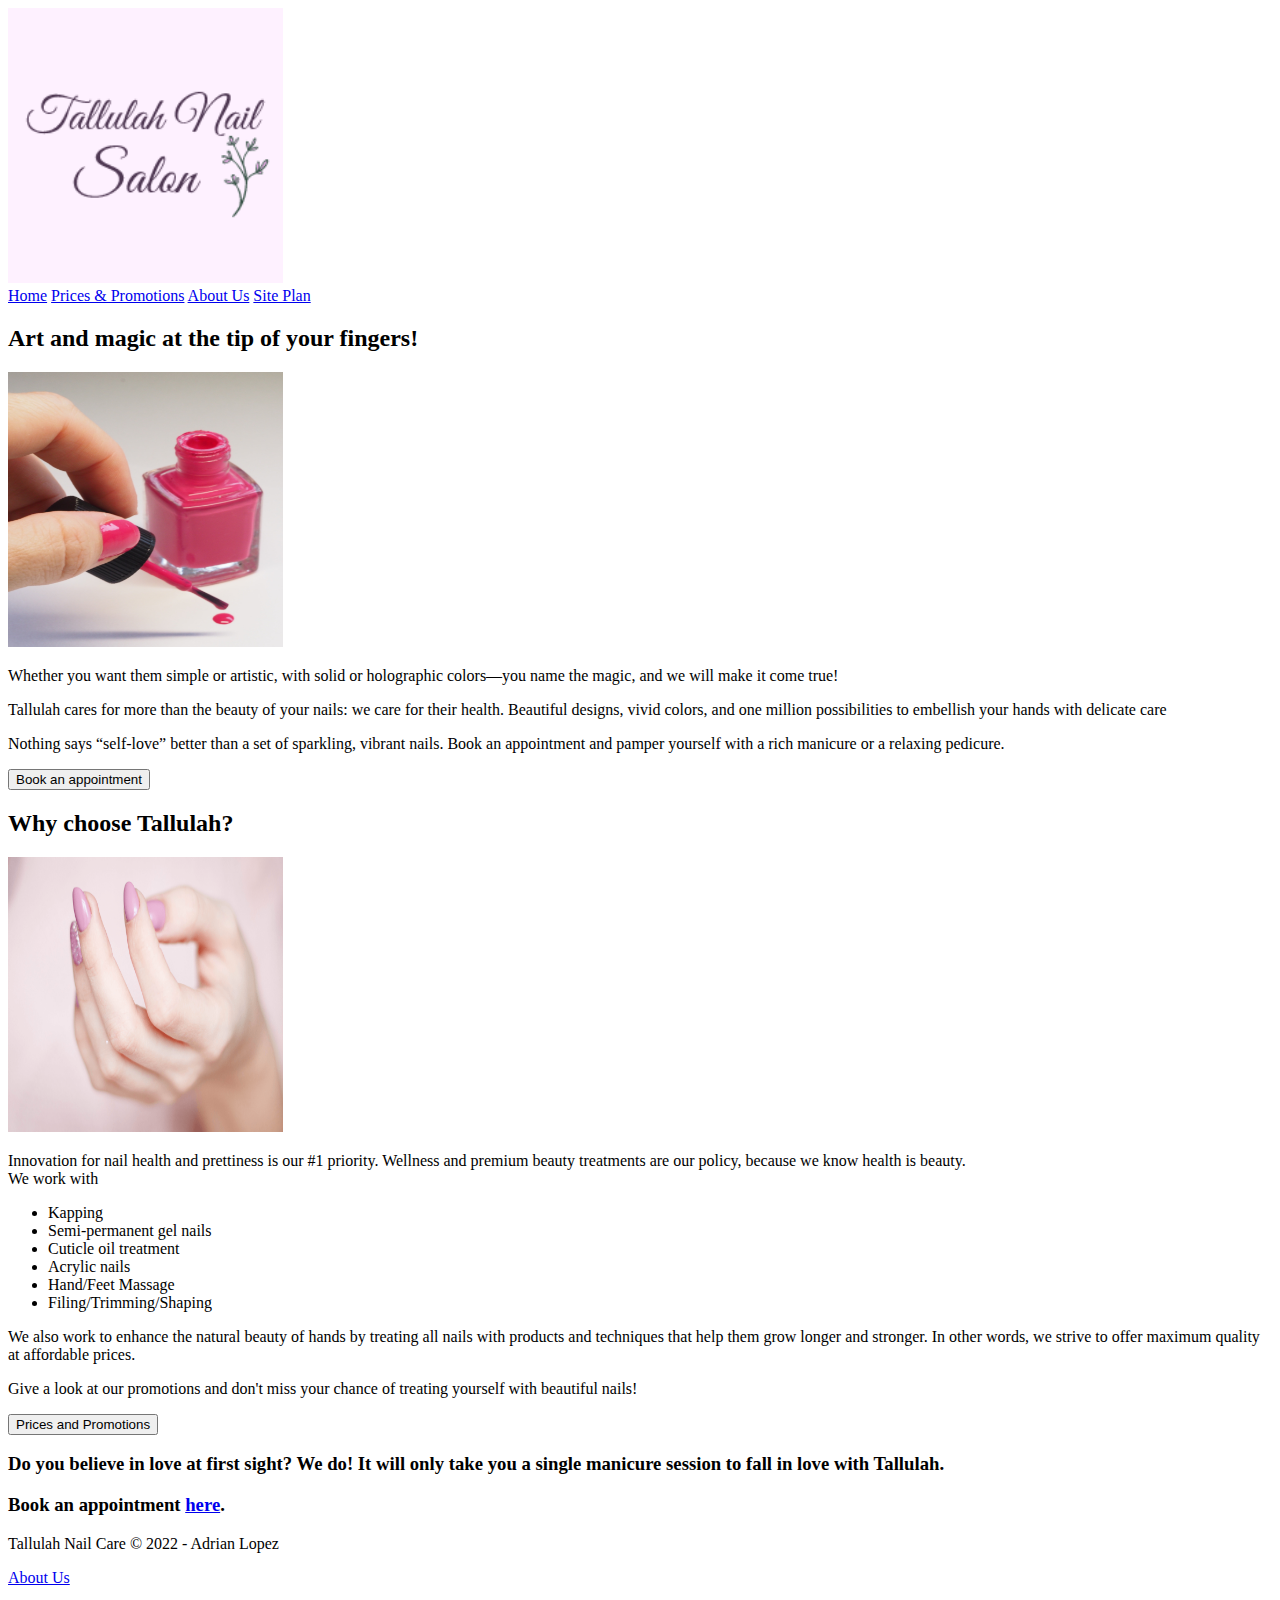
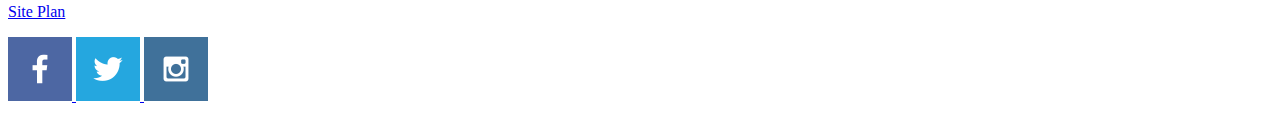
==== nailsalon/index.html @ e10e27c0 "HTML for the personal site pages" ====
<!DOCTYPE html>
<html lang="en">
<head>
    <meta charset="UTF-8">
    <meta http-equiv="X-UA-Compatible" content="IE=edge">
    <meta name="viewport" content="width=device-width, initial-scale=1.0">
    <title> Tallulah Nail Care | Home</title>
    <link rel="stylesheet" href="styles/style.css">
</head>
<body>
  <div>
  <header>
    <a href="index.html">
      <img src="images/logo.png" alt="Tallulah Logo" width=275 height=275>
    </a>
    
    <nav>
      <a href="index.html">Home</a>
      <a href="prices.html">Prices & Promotions</a>
      <a href="aboutus.html">About Us</a>
      <a href="site-plan.html">Site Plan</a>
    </nav>
  </header>

  <main>
    <section>
        <h2>Art and magic at the tip of your fingers!</h2>
      <img src="images/home1.jpg" alt="pink nail polish" width=275 height=275>
      <p>Whether you want them simple or artistic, with solid or holographic colors&#8212;you name the magic, and we will make it come true!</p>
      <p>Tallulah cares for more than the beauty of your nails: we care for their health. Beautiful designs, vivid colors, and one million possibilities to embellish your hands with delicate care</p>
      <p>Nothing says “self-love” better than a set of sparkling, vibrant nails. Book an appointment and pamper yourself with a rich manicure or a relaxing pedicure.</p>
      <button>Book an appointment</button>
    </section>
    <section>
        <h2>Why choose Tallulah?</h2>
      <img src="images/home2.png" alt="hand with pink nails" width=275 height=275>
      <p>Innovation for nail health and prettiness is our #1 priority. Wellness and premium beauty treatments are our policy, because we know health is beauty.<br>
        We work with</p>
        <ul>
        <li>Kapping</li> 
        <li>Semi-permanent gel nails</li>
        <li>Cuticle oil treatment</li>
        <li>Acrylic nails</li>
        <li>Hand/Feet Massage</li>
        <li>Filing/Trimming/Shaping</li>
        </ul>
        <p>We also work to enhance the natural beauty of hands by treating all nails with products and techniques that help them grow longer and stronger. 
            In other words, we strive to offer maximum quality at affordable prices.</p>
        <p>Give a look at our promotions and don&#39;t miss your chance of treating yourself with beautiful nails!</p>
            <button>Prices and Promotions</button>
    </section>
    <section>
        <h3>Do you believe in love at first sight? We do! It will only take you a single manicure session to fall in love with Tallulah.</h3>
        <h3>Book an appointment <a href="aboutus.html">here</a>.</h3>
    </section>
  </main>

  <footer>
    <p>Tallulah Nail Care &copy; 2022 - Adrian Lopez</p>
    <p><a href="aboutus.html">About Us</a></p>
    <p><a href="site-plan.html">Site Plan</a></p>
    <div>
        <a href="https://facebook.com" target="_blank">
            <img src="images/facebook.png" alt="fb icon">
        </a>
        <a href="https://twitter.com" target="_blank">
            <img src="images/twitter.png" alt="twitter icon">
        </a>
        <a href="https://instagram.com" target="_blank">
            <img src="images/instagram.png" alt="instagram icon">
        </a>
    </div>
  </footer>
  </div>
</body>
</html>
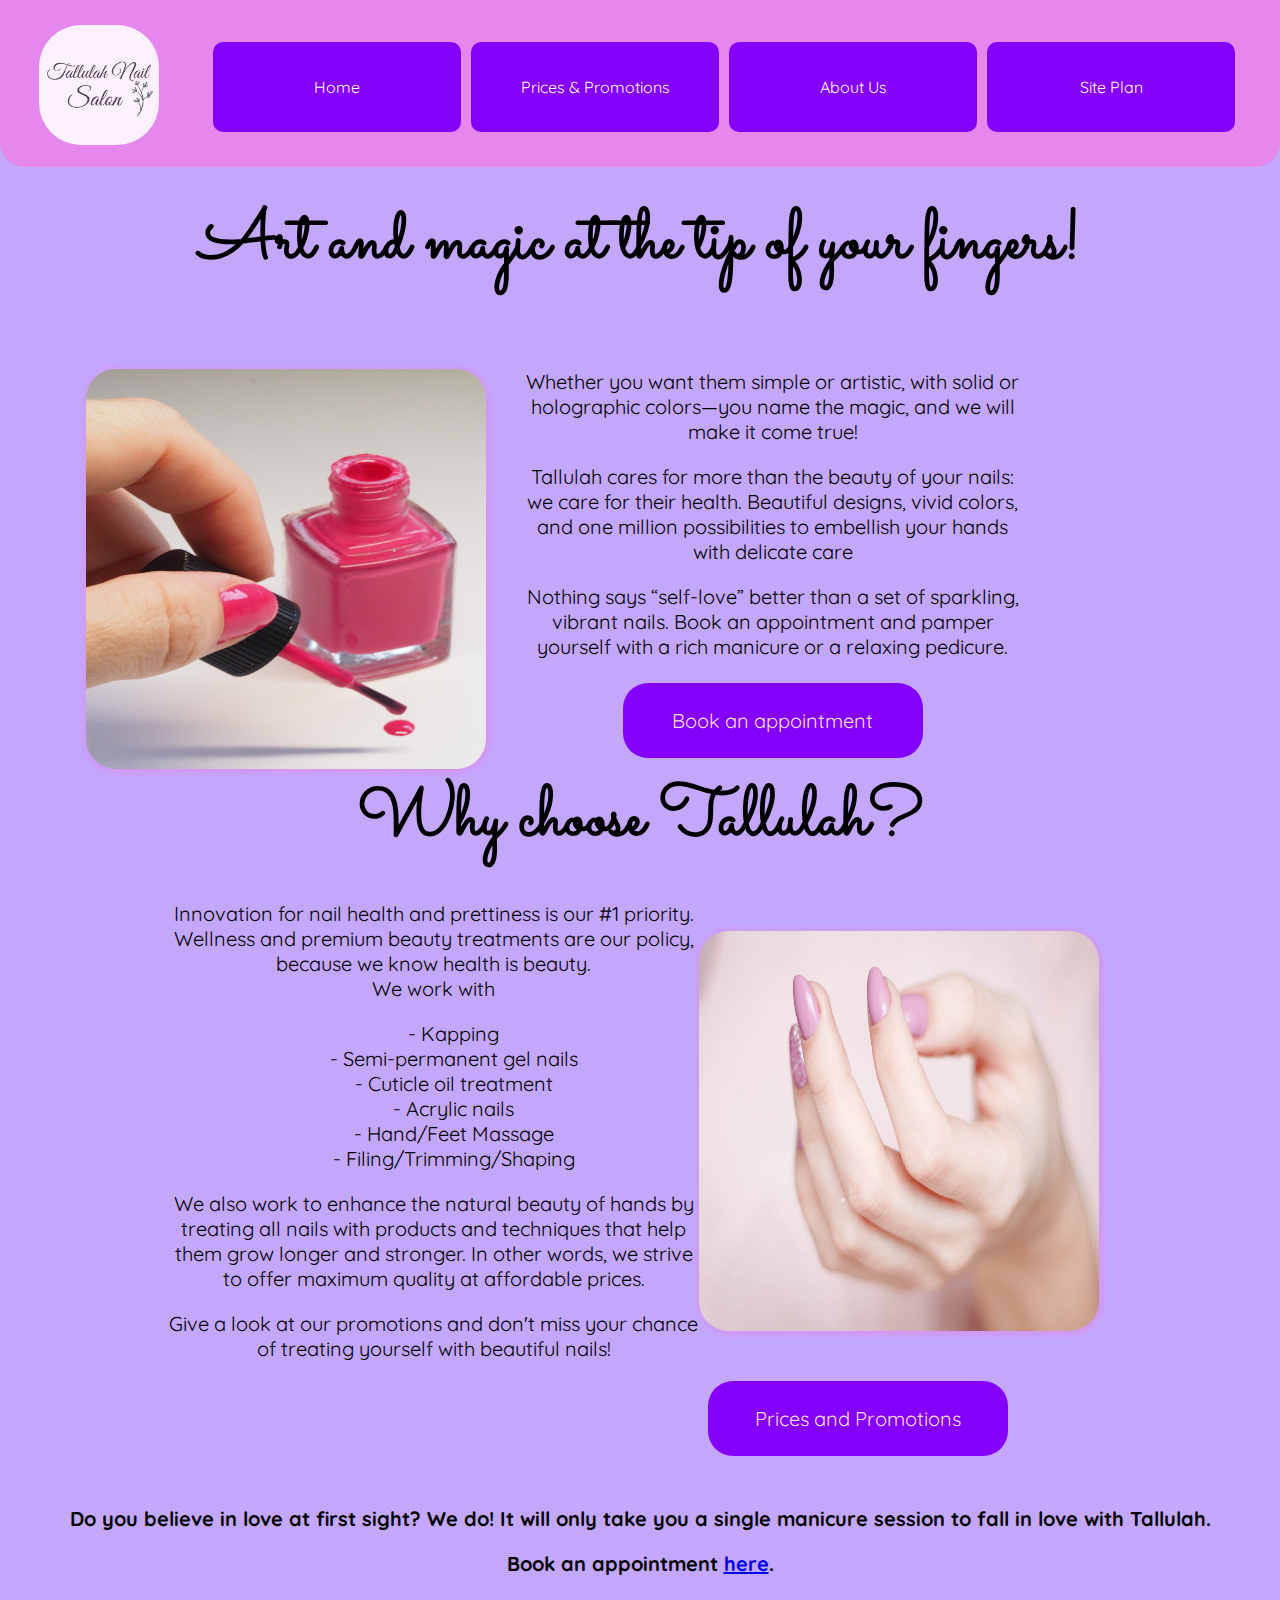
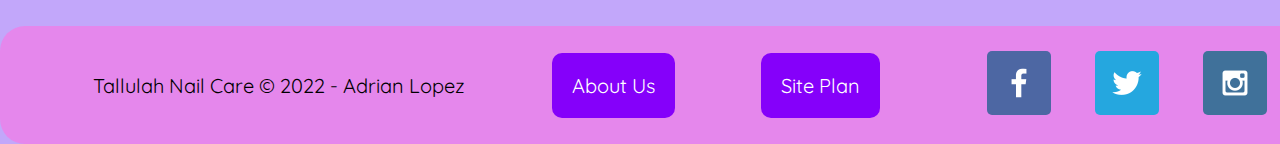
==== commit ad07f13b: "CSS of the Home Page" ====
--- a/nailsalon/index.html
+++ b/nailsalon/index.html
@@ -11,11 +11,11 @@
 <body>
   <div>
   <header>
-    <a href="index.html">
-      <img src="images/logo.png" alt="Tallulah Logo" width=275 height=275>
-    </a>
     
     <nav>
+      <a id="tal_logo" href="index.html">
+        <img src="images/logo.png" class="logo" alt="Tallulah Logo" width=275 height=275>
+      </a>
       <a href="index.html">Home</a>
       <a href="prices.html">Prices & Promotions</a>
       <a href="aboutus.html">About Us</a>
@@ -24,33 +24,41 @@
   </header>
 
   <main>
-    <section>
-        <h2>Art and magic at the tip of your fingers!</h2>
-      <img src="images/home1.jpg" alt="pink nail polish" width=275 height=275>
+    <section class="one">
+        <h2 class="title">Art and magic at the tip of your fingers!</h2>
+      <img src="images/home1.jpg" class="polish" alt="pink nail polish" width=275 height=275>
+      <div id="art">
+        <div class="text1">
       <p>Whether you want them simple or artistic, with solid or holographic colors&#8212;you name the magic, and we will make it come true!</p>
       <p>Tallulah cares for more than the beauty of your nails: we care for their health. Beautiful designs, vivid colors, and one million possibilities to embellish your hands with delicate care</p>
       <p>Nothing says “self-love” better than a set of sparkling, vibrant nails. Book an appointment and pamper yourself with a rich manicure or a relaxing pedicure.</p>
+        </div>
       <button>Book an appointment</button>
+    </div>
     </section>
-    <section>
-        <h2>Why choose Tallulah?</h2>
-      <img src="images/home2.png" alt="hand with pink nails" width=275 height=275>
+    <section class="two">
+        <h2 class="title">Why choose Tallulah?</h2>
+      <div id="choice">
+        <div class="text2">
       <p>Innovation for nail health and prettiness is our #1 priority. Wellness and premium beauty treatments are our policy, because we know health is beauty.<br>
         We work with</p>
         <ul>
-        <li>Kapping</li> 
-        <li>Semi-permanent gel nails</li>
-        <li>Cuticle oil treatment</li>
-        <li>Acrylic nails</li>
-        <li>Hand/Feet Massage</li>
-        <li>Filing/Trimming/Shaping</li>
+        <li>- Kapping</li> 
+        <li>- Semi-permanent gel nails</li>
+        <li>- Cuticle oil treatment</li>
+        <li>- Acrylic nails</li>
+        <li>- Hand/Feet Massage</li>
+        <li>- Filing/Trimming/Shaping</li>
         </ul>
         <p>We also work to enhance the natural beauty of hands by treating all nails with products and techniques that help them grow longer and stronger. 
             In other words, we strive to offer maximum quality at affordable prices.</p>
         <p>Give a look at our promotions and don&#39;t miss your chance of treating yourself with beautiful nails!</p>
-            <button>Prices and Promotions</button>
+      </div>    
+      <img src="images/home2.png" class="polish" alt="hand with pink nails" width=275 height=275>
+        <button class="button2">Prices and Promotions</button>
+      </div>
     </section>
-    <section>
+    <section class="inv">
         <h3>Do you believe in love at first sight? We do! It will only take you a single manicure session to fall in love with Tallulah.</h3>
         <h3>Book an appointment <a href="aboutus.html">here</a>.</h3>
     </section>
@@ -60,7 +68,7 @@
     <p>Tallulah Nail Care &copy; 2022 - Adrian Lopez</p>
     <p><a href="aboutus.html">About Us</a></p>
     <p><a href="site-plan.html">Site Plan</a></p>
-    <div>
+    <div class="sm">
         <a href="https://facebook.com" target="_blank">
             <img src="images/facebook.png" alt="fb icon">
         </a>
--- a/nailsalon/styles/style.css
+++ b/nailsalon/styles/style.css
@@ -0,0 +1,188 @@
+@import url('https://fonts.googleapis.com/css2?family=Quicksand&family=Sacramento&display=swap');
+
+
+body{
+    background-color: #C2A7FA;
+    margin: 0px;
+    padding: 20px 0 0 0;
+    max-width: 100%;
+}
+
+header{
+    background-color: #e587ec;
+    width: 100%;
+    height: 12em;
+    z-index: 999;
+    border-radius: 25px;
+}
+
+h2{
+    font-family: Sacramento, Quicksand, Helvetica;
+    font-size: 70px;
+    text-align: center;
+}
+
+p, ul, h3{
+    font-family: Quicksand, Helvetica, sans-serif;
+    font-size: 20px;
+}
+
+ul{
+    list-style-type: none;
+}
+
+.logo {
+    width: 120px;
+    height: 120px;
+    margin: 0;
+    border-radius: 35%;
+}
+
+#tal_logo{
+    padding-top: 5px;
+    justify-self: center;
+    align-self: center;
+    background-color: transparent;
+    padding: 50px;
+    margin: 0 -30px 0 10px;
+}
+
+nav{
+    max-width: 100%;
+    display: grid;
+    grid-template-columns: 1fr 1fr 1fr 1fr 1fr;
+    column-gap: 10px;
+    padding: 0;
+    margin: -45px;
+}
+
+nav a {
+    text-align: center;
+    align-self: center;
+    background-color: #8500FA;
+    color: white;
+    text-decoration: none;
+    padding: 35px;
+    border-radius: 10px;
+    font-family: Quicksand, Helvetica, sans-serif;
+}
+
+nav a:hover, button:hover, footer a:hover{
+    background-color: #f8deda;
+    color: #428184;
+}
+
+button:hover{
+    transition: box-shadow .3s;
+    box-shadow: 3px 3px 10px #e587ec;
+}
+
+section{
+    justify-content: center;
+    margin: 50px;
+}
+
+.polish{
+    width: 400px;
+    height: 400px;
+    border-radius: 30px;
+    margin: 20px auto;
+    align-self: center;
+    transition: box-shadow 0s;
+    box-shadow: 1px 1px 8px #e587ec;
+}
+
+.one{
+    display: grid;
+    grid-template-rows: 25% 1fr;
+    grid-template-columns: 40% 1fr 1fr 1fr;
+}
+
+.title{
+    margin-top: -25px;
+    grid-column: 1/5;
+    margin-bottom: 10px;
+}
+
+#art{
+    grid-column: 2/4;
+    grid-row: 2/3;
+    max-height: 200px;
+    display: grid;
+    grid-template-rows: 1fr 1fr 1fr 1fr;
+    grid-template-columns: 1fr 1fr 1fr;
+    grid-gap: 2px;
+}
+
+.text1{
+    min-width: 300px;
+    grid-row: 1/2;
+    grid-column: 1/4;
+    text-align: center;
+}
+
+#choice{
+    display: grid;
+    grid-template-columns: 50% 30% 20%;
+    margin-left: 10%;
+}
+
+.text2{
+    min-width: 300px;
+    grid-row: 1/2;
+    grid-column: 1/2;
+    text-align: center;
+}
+
+button{
+    height: 75px;
+    width: 300px;
+    font-family: Quicksand, Helvetica, sans-serif;
+    font-size: 20px;
+    background-color: #8500FA;
+    color:#f8deda;
+    grid-column: 4/5;
+    border: transparent;
+    border-radius: 25px;
+    grid-row: 3/4;
+    grid-column: 2/3;
+}
+
+.button2{
+    margin: auto;
+}
+
+.inv{
+    text-align: center;
+}
+
+footer {
+    background-color: #e587ec;
+    color: #000000;
+    padding: 25px 50px;
+    margin-top: 50px;
+    display: flex;
+    justify-content: space-around;
+    align-items: center;
+    border-radius: 25px;
+    width: 100%;
+}
+
+footer a{
+    text-align: center;
+    align-self: center;
+    background-color: #8500FA;
+    color: white;
+    text-decoration: none;
+    padding: 20px;
+    border-radius: 10px;
+    font-family: Quicksand, Helvetica, sans-serif;
+}
+
+.sm a{
+    background-color: transparent;
+}
+
+.sm img{
+    border-radius: 5px
+}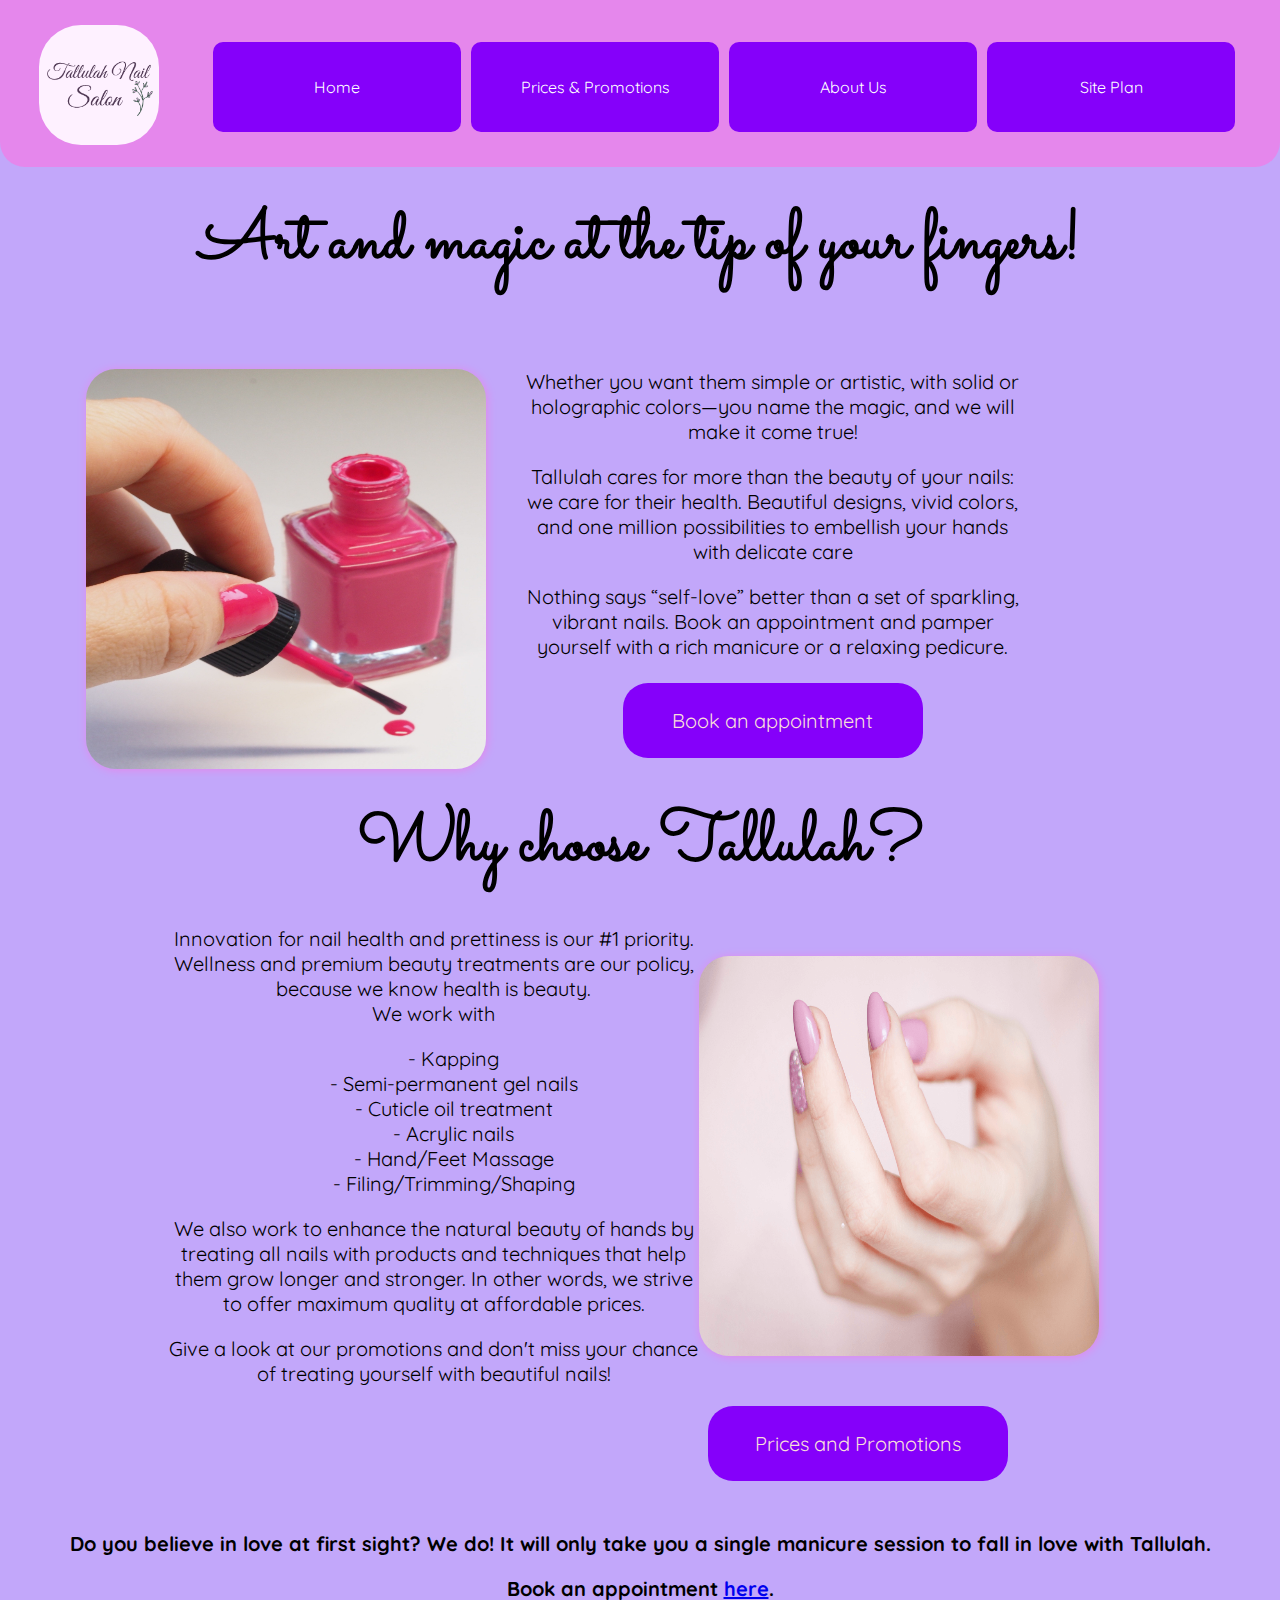
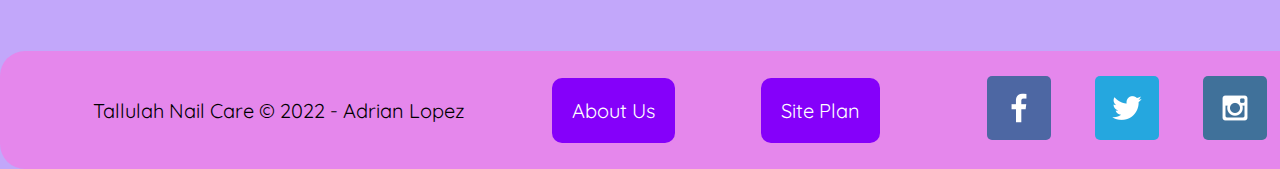
==== commit 66c79f00: "Added "go-to-top" button" ====
--- a/nailsalon/index.html
+++ b/nailsalon/index.html
@@ -9,6 +9,7 @@
     <link rel="stylesheet" href="styles/style.css">
 </head>
 <body>
+
   <div>
   <header>
     
@@ -24,6 +25,7 @@
   </header>
 
   <main>
+    <button onclick="topFunction()" id="myBtn" class="topBtn" title="Go to top">Top</button>
     <section class="one">
         <h2 class="title">Art and magic at the tip of your fingers!</h2>
       <img src="images/home1.jpg" class="polish" alt="pink nail polish" width=275 height=275>
@@ -81,5 +83,25 @@
     </div>
   </footer>
   </div>
+  <script> // Get the button:
+    let mybutton = document.getElementById("myBtn");
+    
+    // When the user scrolls down 20px from the top of the document, show the button
+    window.onscroll = function() {scrollFunction()};
+    
+    function scrollFunction() {
+      if (document.body.scrollTop > 20 || document.documentElement.scrollTop > 20 && document.documentElement.scrollTop < 750) {
+        mybutton.style.display = "block";
+      } else {
+        mybutton.style.display = "none";
+      }
+    }
+    
+    // When the user clicks on the button, scroll to the top of the document
+    function topFunction() {
+      document.body.scrollTop = 0; // For Safari
+      document.documentElement.scrollTop = 0; // For Chrome, Firefox, IE and Opera
+    }
+    </script>
 </body>
 </html>--- a/nailsalon/styles/style.css
+++ b/nailsalon/styles/style.css
@@ -12,7 +12,7 @@
     background-color: #e587ec;
     width: 100%;
     height: 12em;
-    z-index: 999;
+    z-index: 80;
     border-radius: 25px;
 }
 
@@ -96,6 +96,10 @@
     display: grid;
     grid-template-rows: 25% 1fr;
     grid-template-columns: 40% 1fr 1fr 1fr;
+}
+
+.two{
+    margin-top: 75px;
 }
 
 .title{
@@ -185,4 +189,31 @@
 
 .sm img{
     border-radius: 5px
-}+}
+
+#myBtn {
+    display: none; /* Hidden by default */
+    position: fixed; /* Fixed/sticky position */
+    bottom: 20px; /* Place the button at the bottom of the page */
+    right: 30px; /* Place the button 30px from the right */
+    z-index: 99; /* Make sure it does not overlap */
+    border: none; /* Remove borders */
+    outline: none; /* Remove outline */
+    background-color: #8500FA; /* Set a background color */
+    color: white; /* Text color */
+    cursor:pointer; /* Add a mouse pointer on hover */
+    padding: 15px; /* Some padding */
+    border-radius: 10px; /* Rounded corners */
+    font-size: 18px; /* Increase font size */
+  }
+  
+  #myBtn:hover {
+    background-color: #f8deda;
+    color: #428184;
+  }
+
+  .topBtn{
+    width: 10em;
+  }
+
+  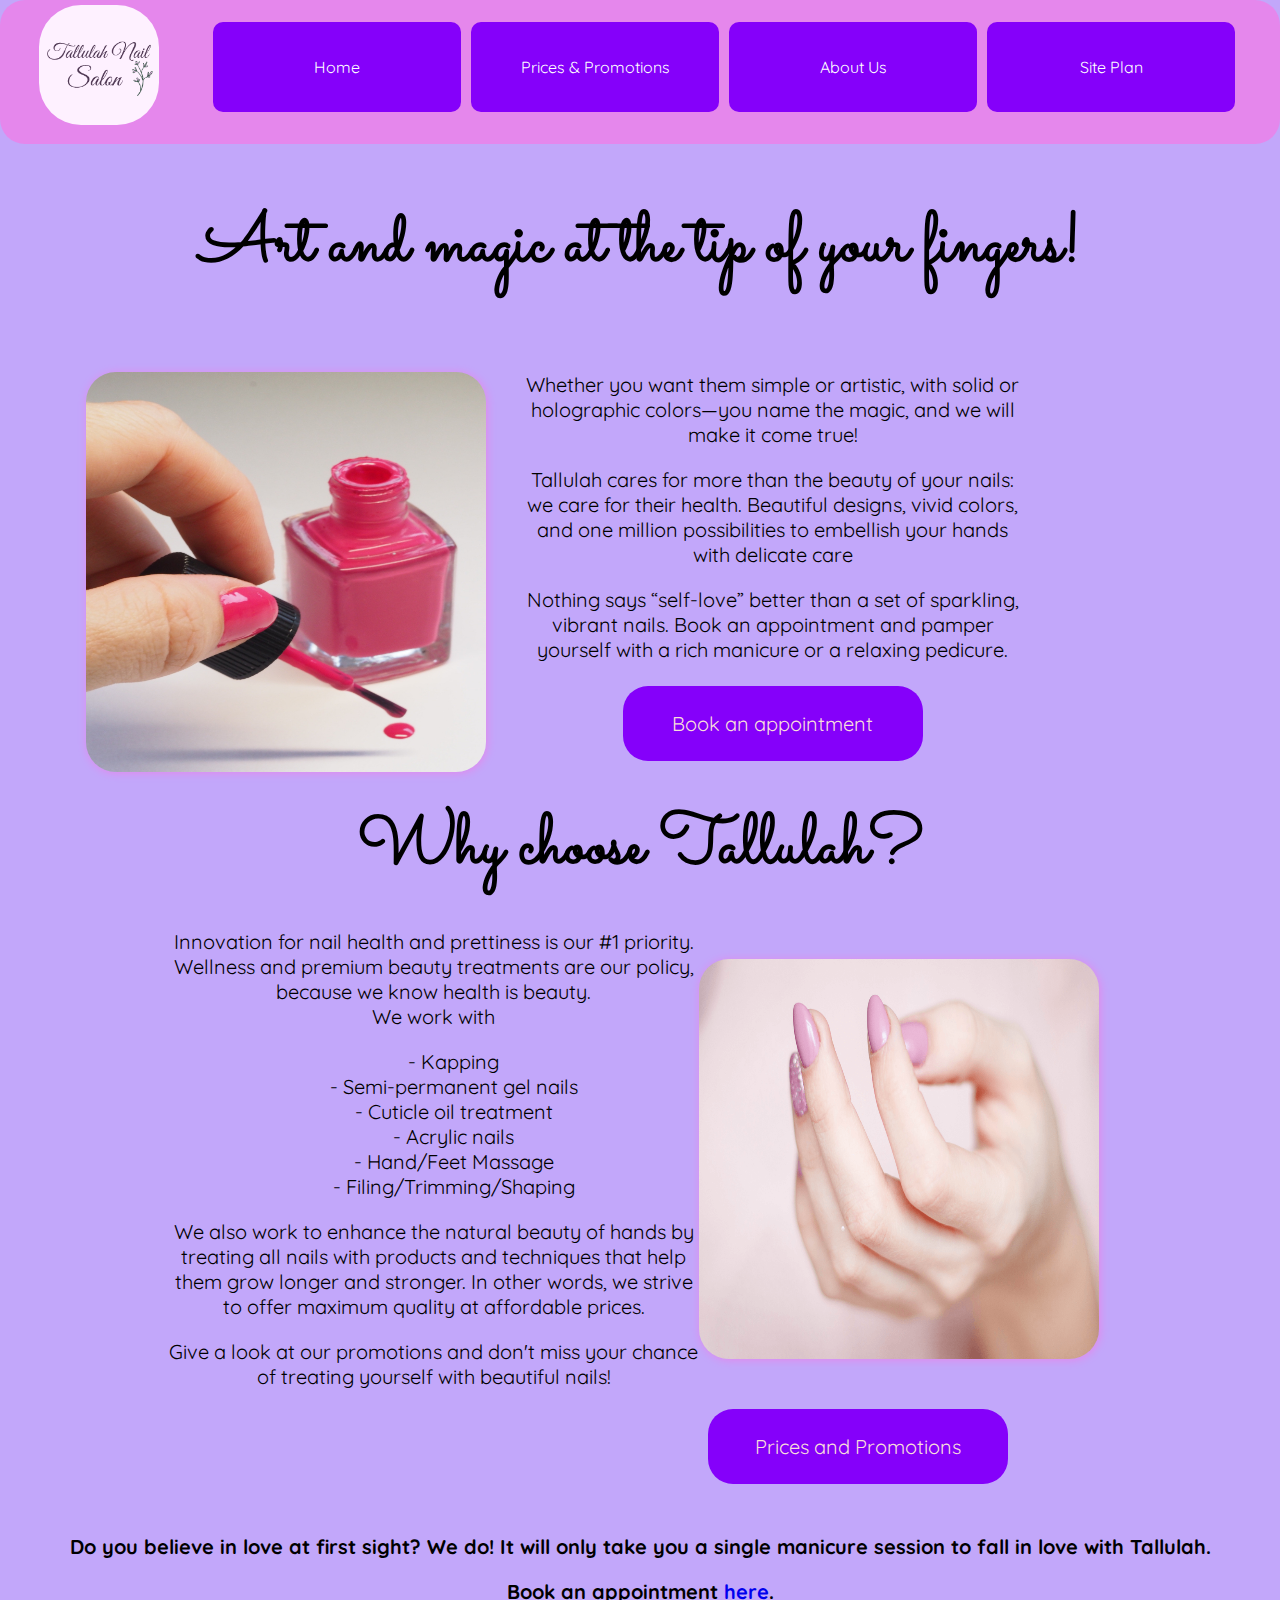
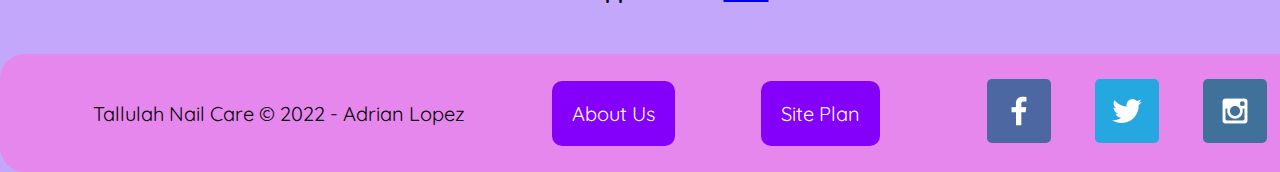
==== commit 9bf22daf: "Add fixed header" ====
--- a/nailsalon/index.html
+++ b/nailsalon/index.html
@@ -25,7 +25,6 @@
   </header>
 
   <main>
-    <button onclick="topFunction()" id="myBtn" class="topBtn" title="Go to top">Top</button>
     <section class="one">
         <h2 class="title">Art and magic at the tip of your fingers!</h2>
       <img src="images/home1.jpg" class="polish" alt="pink nail polish" width=275 height=275>
@@ -83,25 +82,7 @@
     </div>
   </footer>
   </div>
-  <script> // Get the button:
-    let mybutton = document.getElementById("myBtn");
-    
-    // When the user scrolls down 20px from the top of the document, show the button
-    window.onscroll = function() {scrollFunction()};
-    
-    function scrollFunction() {
-      if (document.body.scrollTop > 20 || document.documentElement.scrollTop > 20 && document.documentElement.scrollTop < 750) {
-        mybutton.style.display = "block";
-      } else {
-        mybutton.style.display = "none";
-      }
-    }
-    
-    // When the user clicks on the button, scroll to the top of the document
-    function topFunction() {
-      document.body.scrollTop = 0; // For Safari
-      document.documentElement.scrollTop = 0; // For Chrome, Firefox, IE and Opera
-    }
-    </script>
+
+
 </body>
 </html>--- a/nailsalon/styles/style.css
+++ b/nailsalon/styles/style.css
@@ -11,9 +11,12 @@
 header{
     background-color: #e587ec;
     width: 100%;
-    height: 12em;
+    height: 9em;
     z-index: 80;
     border-radius: 25px;
+    position: fixed; 
+    top: 0; 
+    width: 100%;
 }
 
 h2{
@@ -96,6 +99,7 @@
     display: grid;
     grid-template-rows: 25% 1fr;
     grid-template-columns: 40% 1fr 1fr 1fr;
+    margin-top: 200px;
 }
 
 .two{
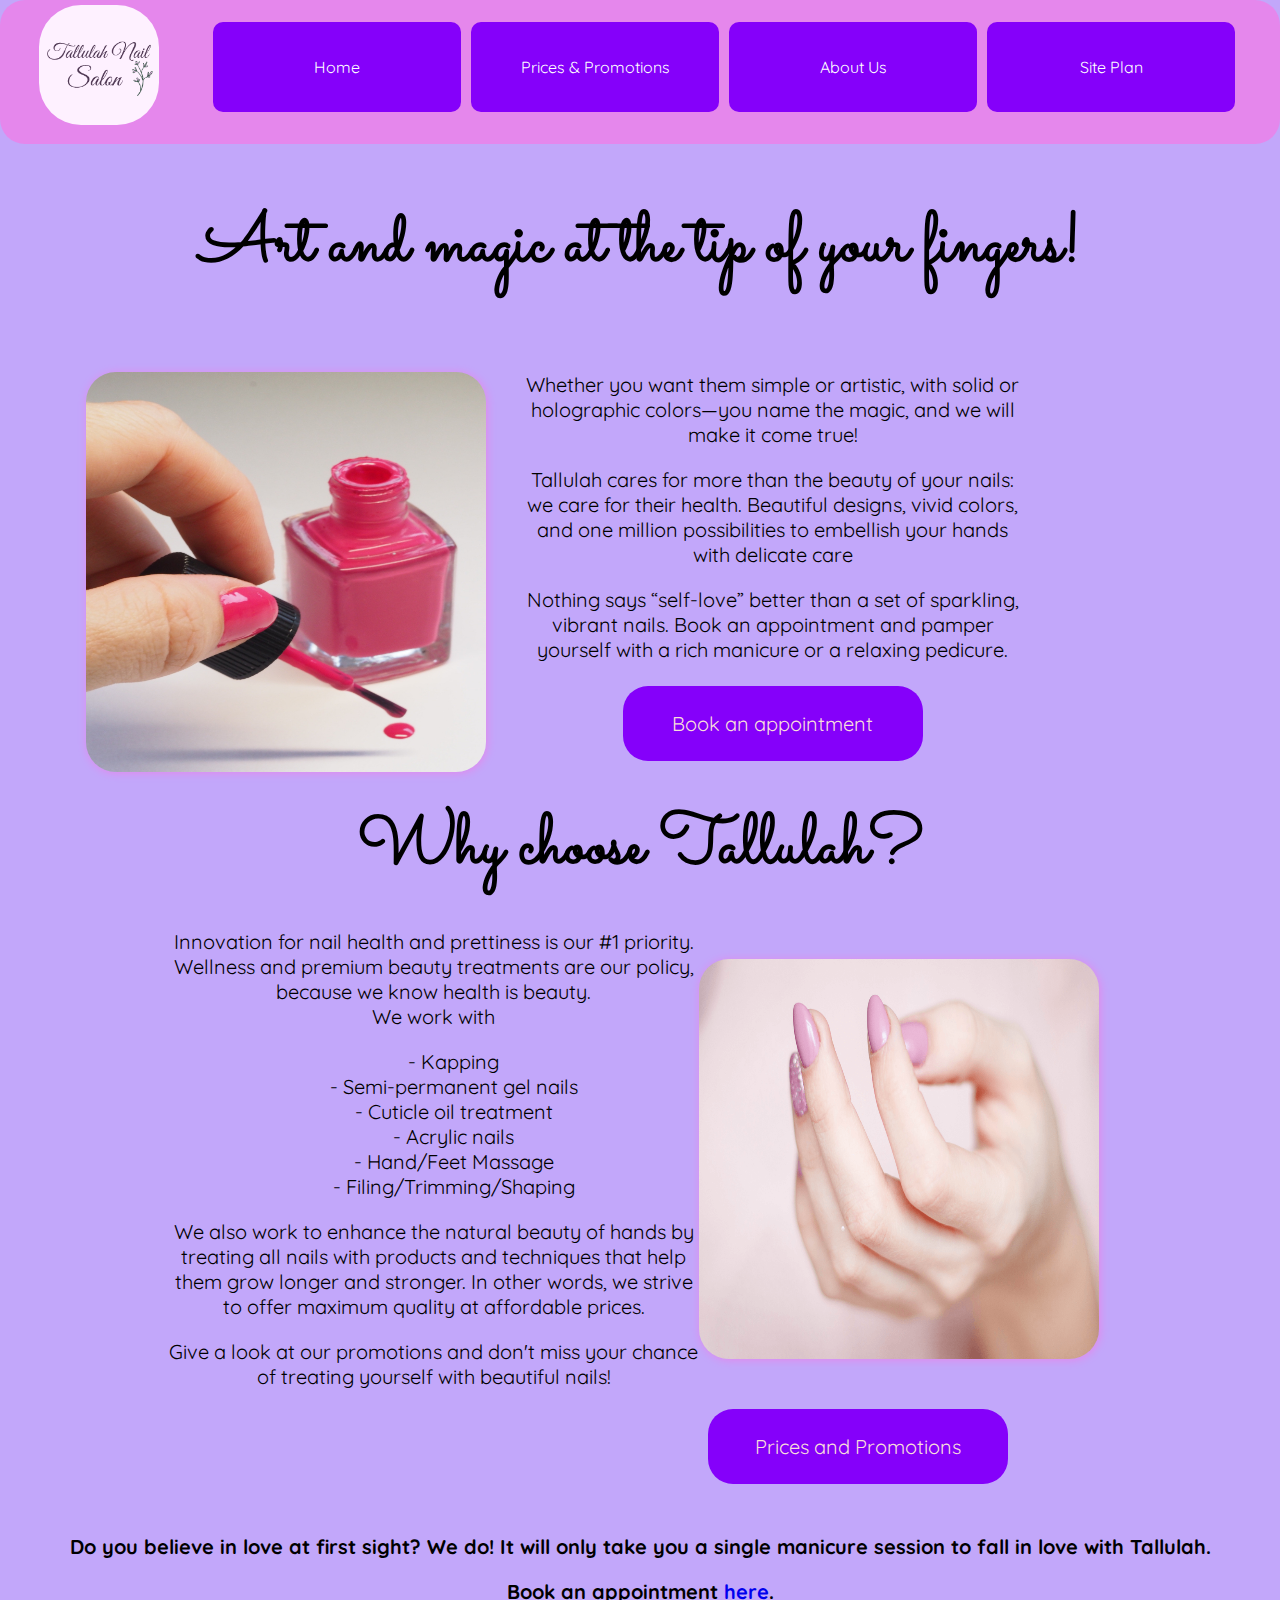
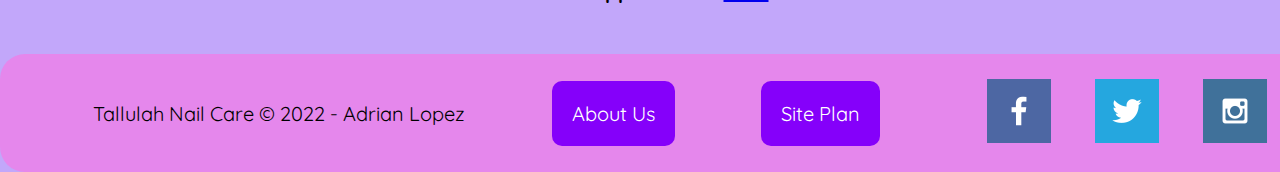
==== commit 96fa71b0: "About us css update" ====
--- a/nailsalon/index.html
+++ b/nailsalon/index.html
@@ -69,7 +69,7 @@
     <p>Tallulah Nail Care &copy; 2022 - Adrian Lopez</p>
     <p><a href="aboutus.html">About Us</a></p>
     <p><a href="site-plan.html">Site Plan</a></p>
-    <div class="sm">
+    <div class="ft">
         <a href="https://facebook.com" target="_blank">
             <img src="images/facebook.png" alt="fb icon">
         </a>
--- a/nailsalon/styles/style.css
+++ b/nailsalon/styles/style.css
@@ -85,7 +85,7 @@
     margin: 50px;
 }
 
-.polish{
+.polish, .model, .atwork{
     width: 400px;
     height: 400px;
     border-radius: 30px;
@@ -104,6 +104,10 @@
 
 .two{
     margin-top: 75px;
+}
+
+.three{
+    margin-top: 150px;
 }
 
 .title{
@@ -187,12 +191,77 @@
     font-family: Quicksand, Helvetica, sans-serif;
 }
 
-.sm a{
+.ft a{
     background-color: transparent;
 }
 
 .sm img{
     border-radius: 5px
+}
+
+.info, .statements{
+    display: grid;
+    grid-template-columns: 15% 34% 2% 34% 15%;
+    column-gap: 10px;
+}
+
+.contact{
+    display: grid;
+    grid-template-columns: 20% 30% 30% 20%;
+    column-gap: 15px;
+}
+
+.model{
+    grid-column: 2/3;
+}
+
+.atwork{
+    width: 300px;
+    height: 300px;
+}
+
+.tech{
+    text-align: center;
+    align-self: auto;
+    grid-column: 4/5;
+    min-width: 100px;
+}
+
+.tech h3{
+    font-size: 50px;
+}
+
+.mission, .vision {
+    border: 3px solid #8500FA;
+    border-radius: 10px;
+    margin: 5px;
+    text-align: center;
+    align-self: auto;
+    justify-self: auto;
+    max-height: 150px;
+    min-height: 150px;
+}
+
+.mission, .work{
+    grid-column: 2/3;
+}
+
+.vision{
+    grid-column: 4/5;
+}
+
+.social{
+    grid-column: 3/4;
+    margin-top: -15px;
+}
+
+.mission{
+    grid-column: 2/3;
+    max-height: 200px
+}
+
+.work{
+    justify-self: end;
 }
 
 #myBtn {
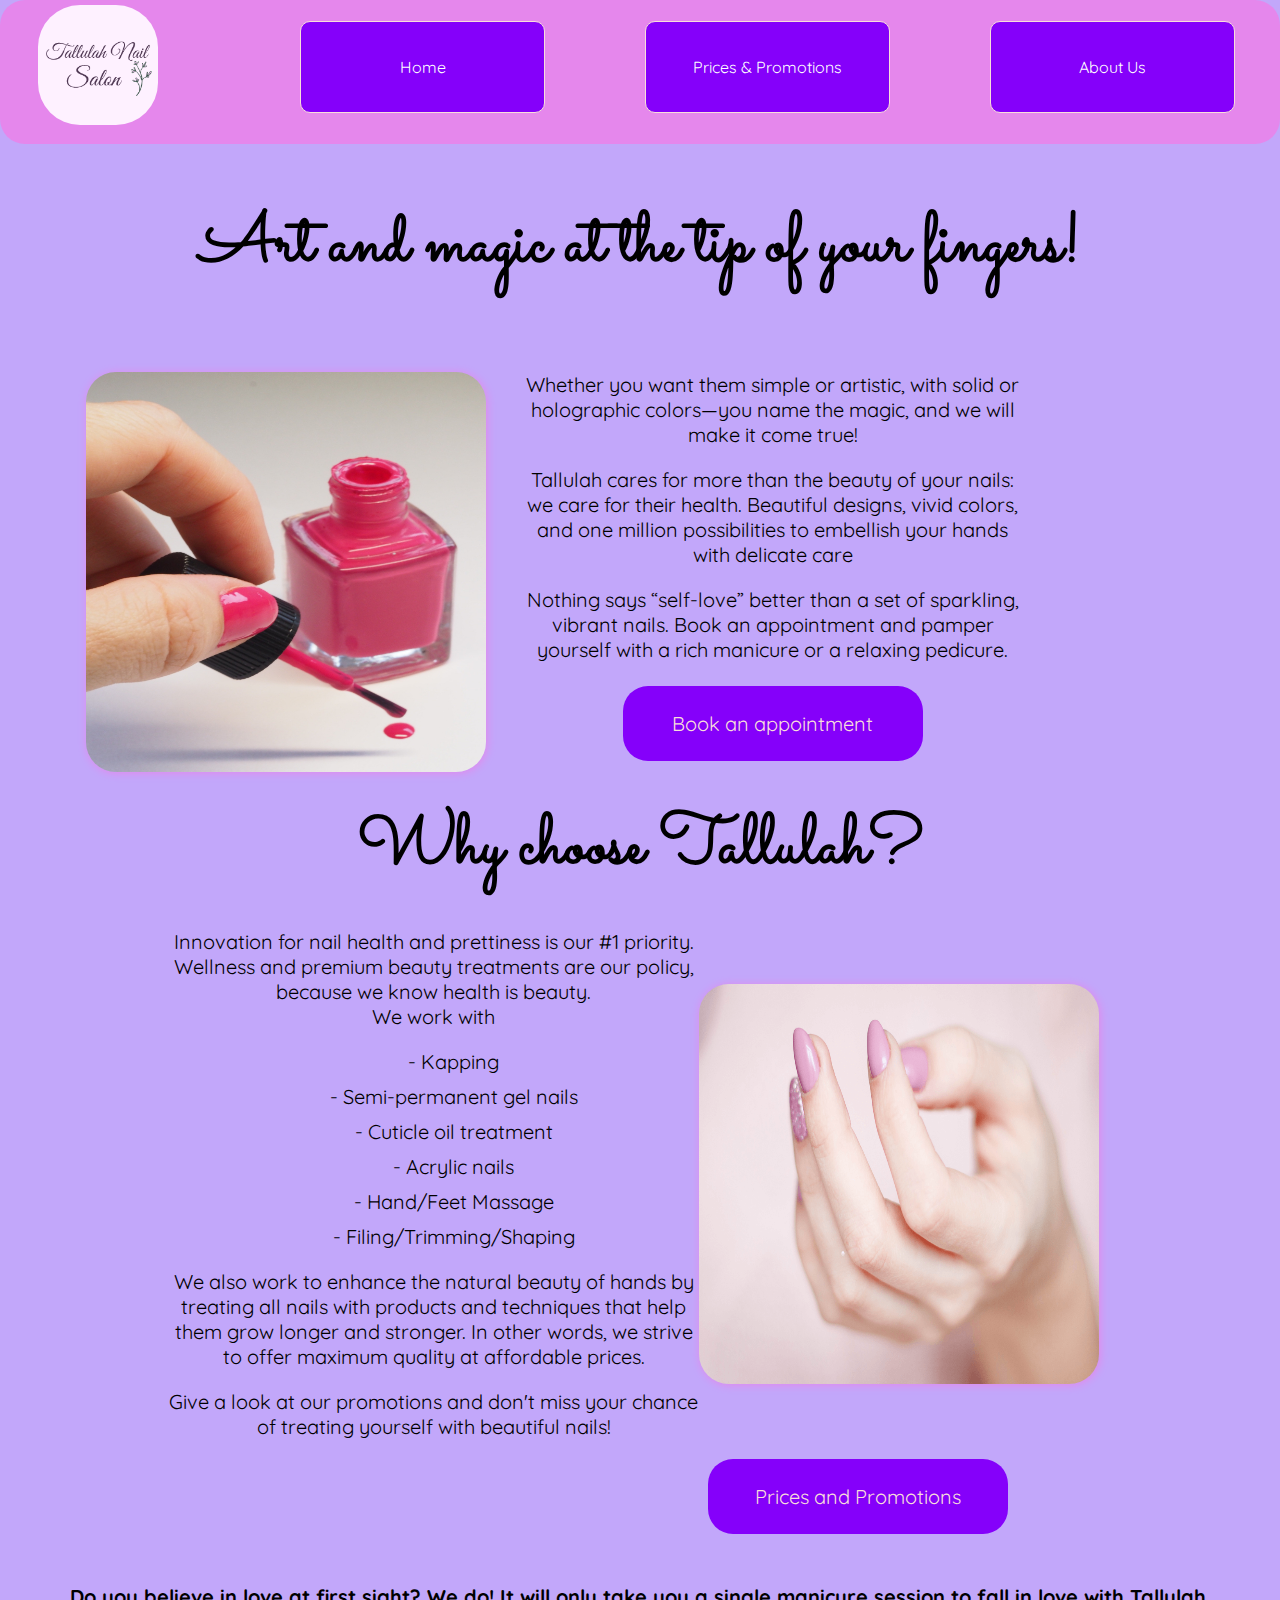
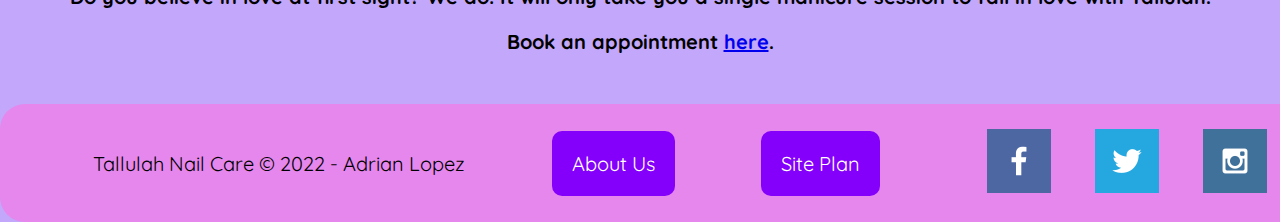
==== commit 992d2172: "Added CSS for Prices Page and media config" ====
--- a/nailsalon/index.html
+++ b/nailsalon/index.html
@@ -20,7 +20,6 @@
       <a href="index.html">Home</a>
       <a href="prices.html">Prices & Promotions</a>
       <a href="aboutus.html">About Us</a>
-      <a href="site-plan.html">Site Plan</a>
     </nav>
   </header>
 
--- a/nailsalon/styles/style.css
+++ b/nailsalon/styles/style.css
@@ -53,8 +53,8 @@
 nav{
     max-width: 100%;
     display: grid;
-    grid-template-columns: 1fr 1fr 1fr 1fr 1fr;
-    column-gap: 10px;
+    grid-template-columns: 1fr 1fr 1fr 1fr;
+    column-gap: 100px;
     padding: 0;
     margin: -45px;
 }
@@ -67,7 +67,12 @@
     text-decoration: none;
     padding: 35px;
     border-radius: 10px;
+    border: 1px solid #f8deda;
     font-family: Quicksand, Helvetica, sans-serif;
+}
+
+nav a:nth-child(1){
+    border: none;
 }
 
 nav a:hover, button:hover, footer a:hover{
@@ -106,7 +111,7 @@
     margin-top: 75px;
 }
 
-.three{
+.three, .four{
     margin-top: 150px;
 }
 
@@ -238,8 +243,7 @@
     text-align: center;
     align-self: auto;
     justify-self: auto;
-    max-height: 150px;
-    min-height: 150px;
+    height: 170px;
 }
 
 .mission, .work{
@@ -263,6 +267,67 @@
 .work{
     justify-self: end;
 }
+
+.prices{
+    display: grid;
+    grid-template-columns: 20% 30% 40% 10%;
+}
+
+.promo{
+    display: grid;
+    grid-template-columns: 10% 40% 10% 20% 10%;
+    column-gap: 25px;
+    
+}
+
+.french{
+    grid-column: 2/3;
+    align-self: auto;
+    justify-self: auto;
+    margin: 50px 10px;
+}
+
+.cost{
+    text-align: center;
+}
+
+.cost h3{
+    font-size: 2em;;
+}
+
+.cost p{
+    margin: 0px;
+}
+
+.cost :nth-child(odd){
+    margin: 0 0 20px 0;
+    font-weight: 800;
+}
+
+.list{
+    text-align: center;
+    grid-column: 2/3;
+    justify-content: center;
+    align-self: center;
+}
+
+.list ul{
+    font-size: 30px;
+    margin: -20px
+}
+
+li{
+    margin: 10px;
+}
+
+.list p{
+    margin: 50px;
+}
+
+.beige{
+    grid-column: 4/5
+}
+
 
 #myBtn {
     display: none; /* Hidden by default */
@@ -289,4 +354,40 @@
     width: 10em;
   }
 
+  @media screen and (max-width: 800px){
+    nav, .one, #art, #choice, .contact, .info, .statements, .prices, .promo {
+        display: block;
+    }
+
+    header{
+        position: absolute;
+    }
+    
+    nav a {
+        display: block;
+        padding: 25px;
+        width: 100%;
+        margin-top: -5px;
+        border: solid 1px #f8deda;
+    }
+
+    .one, .two, .three, .four{
+        margin-top: 400px;
+    }
+
+    .polish, .model, .atwork{
+        width: 350px;
+        height: 350px;
+    }
+
+    footer{
+        flex-direction: column;
+    }
+
+    footer p{
+        margin-bottom: 25px; 
+    }
+  }
+  
+
   